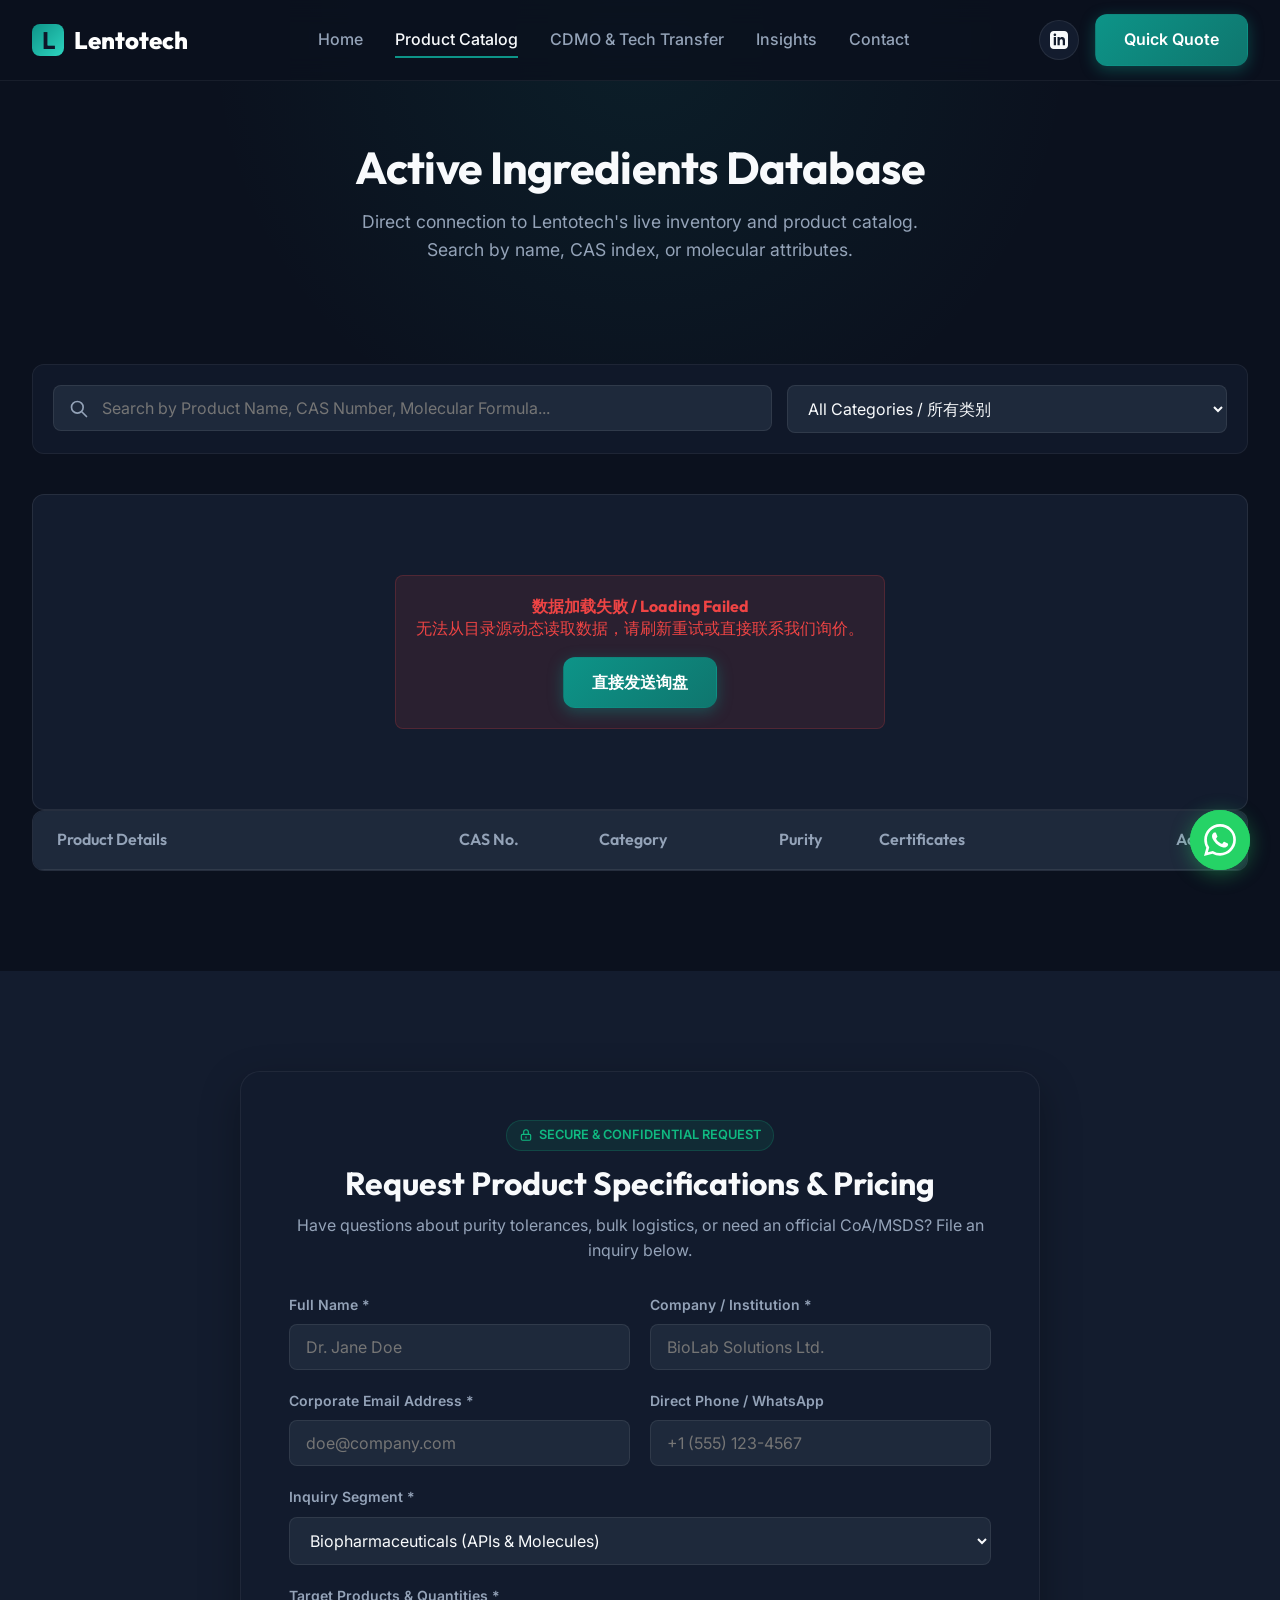
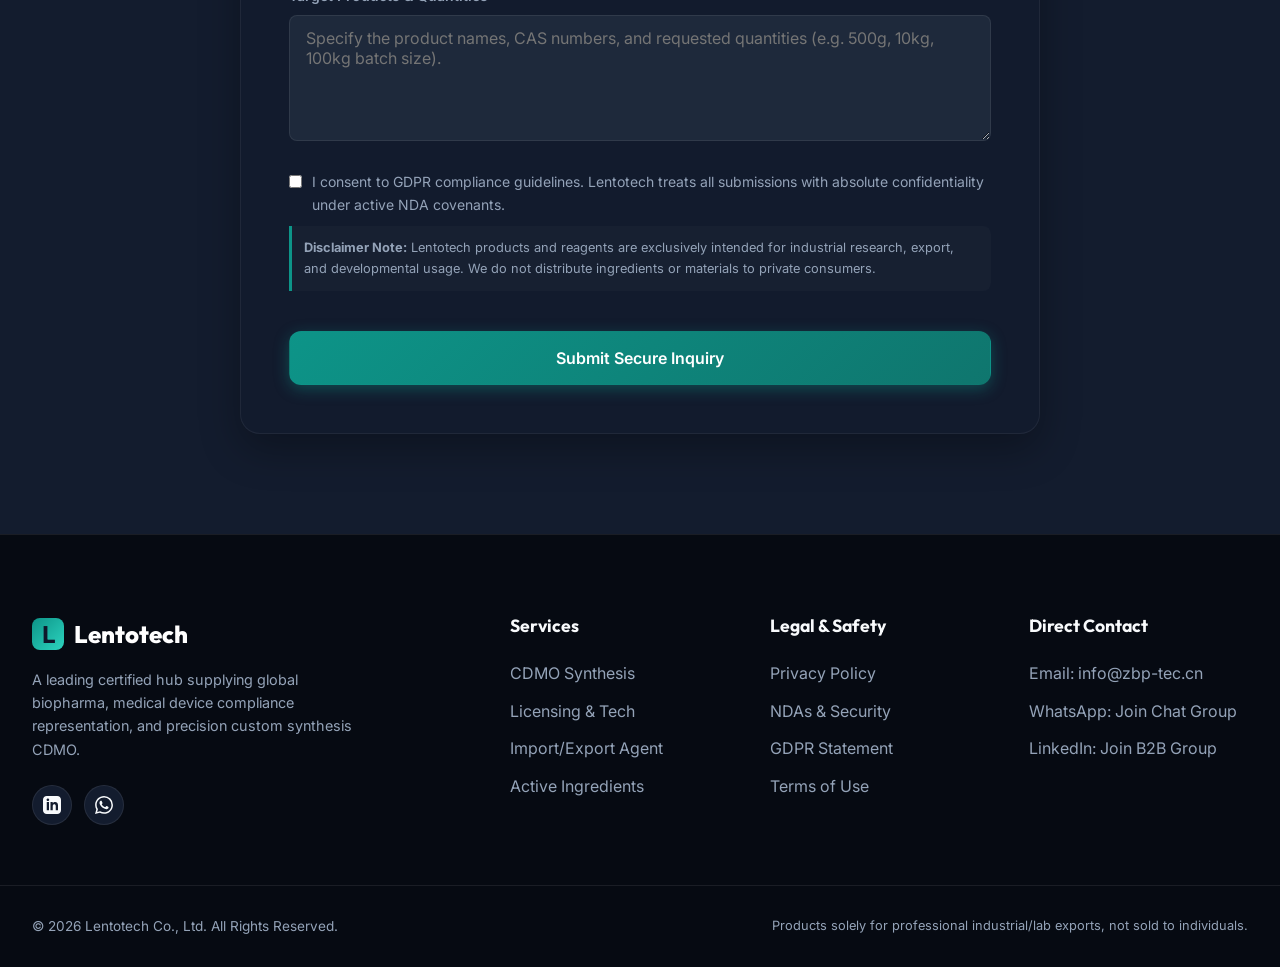
==== products.html @ 9d91bf09 "Add files via upload" ====
<!DOCTYPE html>
<html lang="en">
<head>
  <meta charset="UTF-8">
  <meta name="viewport" content="width=device-width, initial-scale=1.0">
  
  <!-- Primary SEO Meta Tags -->
  <title>Product Catalog | Search CAS &amp; Biological Raw Materials | Lentotech</title>
  <meta name="description" content="Browse and search Lentotech's real-time product database. Search by CAS number, molecular formula, or category for pharmaceutical, cosmetic, and medical device raw materials.">
  <meta name="keywords" content="Lentotech, CAS Search, Chemical Catalog, Peptide purity, cGMP cosmetic ingredients, raw materials FDA CE, biological active ingredients database">
  
  <!-- CSS Stylesheet -->
  <link rel="stylesheet" href="style.css">
</head>
<body>

  <!-- Header / Navigation -->
  <header class="header">
    <div class="container nav-container">
      <a href="index.html" class="logo">
        <div class="logo-icon">L</div>
        <span>Lentotech</span>
      </a>
      
      <button class="hamburger" aria-label="Toggle menu">
        <span></span>
        <span></span>
        <span></span>
      </button>
      
      <nav class="nav-menu">
        <a href="index.html" class="nav-link">Home</a>
        <a href="products.html" class="nav-link active">Product Catalog</a>
        <a href="cdmo.html" class="nav-link">CDMO &amp; Tech Transfer</a>
        <a href="index.html#news-section" class="nav-link">Insights</a>
        <a href="#contact-section" class="nav-link">Contact</a>
      </nav>
      
      <div class="nav-cta">
        <a href="https://www.linkedin.com/groups/14606553/" target="_blank" class="social-icon" title="Join LinkedIn Group">
          <svg fill="currentColor" viewBox="0 0 24 24" xmlns="http://www.w3.org/2000/svg">
            <path d="M19 0h-14c-2.761 0-5 2.239-5 5v14c0 2.761 2.239 5 5 5h14c2.762 0 5-2.239 5-5v-14c0-2.761-2.238-5-5-5zm-11 19h-3v-11h3v11zm-1.5-12.268c-.966 0-1.75-.779-1.75-1.75s.784-1.75 1.75-1.75 1.75.779 1.75 1.75-.784 1.75-1.75 1.75zm13.5 12.268h-3v-5.604c0-3.368-4-3.113-4 0v5.604h-3v-11h3v1.765c1.396-2.586 7-2.777 7 2.476v6.759z"/>
          </svg>
        </a>
        <a href="#contact-section" class="btn btn-primary">Quick Quote</a>
      </div>
    </div>
  </header>

  <!-- Title Section -->
  <section class="hero" style="padding: 140px 0 60px 0; background: radial-gradient(circle at 50% 10%, rgba(13, 148, 136, 0.1) 0%, transparent 60%);">
    <div class="container">
      <h1 class="hero-title" style="font-size: 2.8rem; margin-bottom: 12px;">Active Ingredients Database</h1>
      <p class="hero-subtitle" style="font-size: 1.1rem; max-width: 600px;">Direct connection to Lentotech's live inventory and product catalog. Search by name, CAS index, or molecular attributes.</p>
    </div>
  </section>

  <!-- Interactive Catalog Section -->
  <section class="section" style="padding-top: 0;">
    <div class="container">
      
      <!-- Search & Filters Container -->
      <div class="product-search-bar">
        <div class="search-input-wrap">
          <svg fill="none" stroke="currentColor" stroke-width="2" viewBox="0 0 24 24" xmlns="http://www.w3.org/2000/svg">
            <path stroke-linecap="round" stroke-linejoin="round" d="M21 21l-6-6m2-5a7 7 0 11-14 0 7 7 0 0114 0z"></path>
          </svg>
          <input type="text" id="product-search" class="form-input" placeholder="Search by Product Name, CAS Number, Molecular Formula...">
        </div>
        
        <select id="product-category" class="filter-select">
          <option value="">All Categories / 所有类别</option>
          <!-- Dynamic Options loaded by JS -->
        </select>
      </div>

      <!-- Spinner Loader while fetching CSV -->
      <div id="catalog-loading" class="loading-box" style="background: var(--bg-secondary); border-radius: var(--radius-md); border: 1px solid var(--border-color);">
        <div class="spinner"></div>
        <p>Syncing product database with Google Sheets...</p>
      </div>

      <!-- Main Render Table -->
      <div class="products-table-container">
        <table class="products-table" id="product-catalog">
          <thead>
            <tr>
              <th style="min-width: 220px;">Product Details</th>
              <th style="width: 140px;">CAS No.</th>
              <th style="width: 180px;">Category</th>
              <th style="width: 100px;">Purity</th>
              <th style="min-width: 160px;">Certificates</th>
              <th style="width: 100px; text-align: right;">Action</th>
            </tr>
          </thead>
          <tbody id="products-tbody">
            <!-- Dynamically Rendered by JS -->
          </tbody>
        </table>
      </div>

      <!-- Fallback static HTML inside <noscript> tag for SEO bot indexing -->
      <noscript>
        <div style="margin-top: 40px; padding: 20px; background: rgba(255, 255, 255, 0.02); border-radius: var(--radius-md); border: 1px dashed var(--border-color);">
          <h3 style="color:var(--accent-teal-light); margin-bottom: 15px;">SEO Directory Index (Noscript Fallback)</h3>
          <table class="products-table">
            <thead>
              <tr>
                <th>Product Name</th>
                <th>CAS Number</th>
                <th>Typical Purity</th>
                <th>Certifications</th>
              </tr>
            </thead>
            <tbody>
              <tr>
                <td>Hyaluronic Acid (Oligo)</td>
                <td>9004-61-9</td>
                <td>98.5%+</td>
                <td>GMP / ISO 13485</td>
              </tr>
              <tr>
                <td>Ascorbic Acid Peptide Derivative</td>
                <td>129499-78-1</td>
                <td>99.0%+</td>
                <td>Cosmetic / CE</td>
              </tr>
              <tr>
                <td>Centella Asiatica Total Triterpenes</td>
                <td>84696-21-9</td>
                <td>95%+ HPLC</td>
                <td>ISO / GMP</td>
              </tr>
              <tr>
                <td>Recombinant Collagen Peptide</td>
                <td>9007-34-5</td>
                <td>98.0%+</td>
                <td>ISO13485 / FDA Medical</td>
              </tr>
            </tbody>
          </table>
        </div>
      </noscript>

    </div>
  </section>

  <!-- Quick Inquiry Box for Products -->
  <section class="section section-alt" id="contact-section">
    <div class="container">
      <div class="inquiry-box">
        <div class="form-title-group">
          <span class="confidential-badge">
            <svg style="width: 14px; height: 14px;" fill="none" stroke="currentColor" stroke-width="2" viewBox="0 0 24 24" xmlns="http://www.w3.org/2000/svg"><path stroke-linecap="round" stroke-linejoin="round" d="M12 15v2m-6 4h12a2 2 0 002-2v-6a2 2 0 00-2-2H6a2 2 0 00-2 2v6a2 2 0 002 2zm10-10V7a4 4 0 00-8 0v4h8z"></path></svg>
            Secure &amp; Confidential Request
          </span>
          <h2 style="font-size:2rem; margin-bottom:10px;">Request Product Specifications &amp; Pricing</h2>
          <p style="color:var(--text-muted);">Have questions about purity tolerances, bulk logistics, or need an official CoA/MSDS? File an inquiry below.</p>
        </div>
        
        <form id="inquiry-form" action="https://formspree.io/f/placeholder" method="POST">
          <div class="form-grid">
            <div class="form-group">
              <label class="form-label" for="contact-name">Full Name *</label>
              <input type="text" id="contact-name" name="name" class="form-input" required placeholder="Dr. Jane Doe">
            </div>
            <div class="form-group">
              <label class="form-label" for="contact-company">Company / Institution *</label>
              <input type="text" id="contact-company" name="company" class="form-input" required placeholder="BioLab Solutions Ltd.">
            </div>
            <div class="form-group">
              <label class="form-label" for="contact-email">Corporate Email Address *</label>
              <input type="email" id="contact-email" name="email" class="form-input" required placeholder="doe@company.com">
            </div>
            <div class="form-group">
              <label class="form-label" for="contact-phone">Direct Phone / WhatsApp</label>
              <input type="text" id="contact-phone" name="phone" class="form-input" placeholder="+1 (555) 123-4567">
            </div>
            <div class="form-group form-full">
              <label class="form-label" for="contact-segment">Inquiry Segment *</label>
              <select id="contact-segment" name="segment" class="filter-select" style="width: 100%;" required>
                <option value="Biopharmaceuticals">Biopharmaceuticals (APIs &amp; Molecules)</option>
                <option value="Cosmetic Ingredients">Cosmetic Bioactive Raw Ingredients</option>
                <option value="Medical Devices">Medical Devices (OEM/ODM)</option>
                <option value="Import/Export Agency Services">Import / Export &amp; Custom Agent</option>
              </select>
            </div>
            <div class="form-group form-full">
              <label class="form-label" for="contact-message">Target Products &amp; Quantities *</label>
              <textarea id="contact-message" name="message" class="form-input" rows="5" required placeholder="Specify the product names, CAS numbers, and requested quantities (e.g. 500g, 10kg, 100kg batch size)."></textarea>
            </div>
            
            <div class="form-full">
              <label class="form-checkbox-label">
                <input type="checkbox" id="gdpr-agreement" required>
                <span>I consent to GDPR compliance guidelines. Lentotech treats all submissions with absolute confidentiality under active NDA covenants.</span>
              </label>
              
              <div class="disclaimer-note">
                <strong>Disclaimer Note:</strong> Lentotech products and reagents are exclusively intended for industrial research, export, and developmental usage. We do not distribute ingredients or materials to private consumers.
              </div>
            </div>
            
            <div class="form-full" style="text-align: center; margin-top: 20px;">
              <button type="submit" class="btn btn-primary" style="width: 100%; padding: 16px;">
                Submit Secure Inquiry
              </button>
            </div>
          </div>
        </form>
      </div>
    </div>
  </section>

  <!-- Footer -->
  <footer class="footer">
    <div class="container footer-grid">
      <div class="footer-brand">
        <a href="index.html" class="logo" style="margin-bottom:15px;">
          <div class="logo-icon">L</div>
          <span>Lentotech</span>
        </a>
        <p>A leading certified hub supplying global biopharma, medical device compliance representation, and precision custom synthesis CDMO.</p>
        <div class="social-links">
          <a href="https://www.linkedin.com/groups/14606553/" target="_blank" class="social-icon" aria-label="LinkedIn">
            <svg fill="currentColor" viewBox="0 0 24 24" xmlns="http://www.w3.org/2000/svg"><path d="M19 0h-14c-2.761 0-5 2.239-5 5v14c0 2.761 2.239 5 5 5h14c2.762 0 5-2.239 5-5v-14c0-2.761-2.238-5-5-5zm-11 19h-3v-11h3v11zm-1.5-12.268c-.966 0-1.75-.779-1.75-1.75s.784-1.75 1.75-1.75 1.75.779 1.75 1.75-.784 1.75-1.75 1.75zm13.5 12.268h-3v-5.604c0-3.368-4-3.113-4 0v5.604h-3v-11h3v1.765c1.396-2.586 7-2.777 7 2.476v6.759z"/></svg>
          </a>
          <a href="https://chat.whatsapp.com/D2ij4kMatiy4s5UUDO7pHd" target="_blank" class="social-icon" aria-label="WhatsApp">
            <svg fill="currentColor" viewBox="0 0 24 24" xmlns="http://www.w3.org/2000/svg"><path d="M17.472 14.382c-.297-.149-1.758-.867-2.03-.967-.273-.099-.471-.148-.67.15-.197.297-.767.966-.94 1.164-.173.199-.347.223-.644.075-.297-.15-1.255-.463-2.39-1.475-.883-.788-1.48-1.761-1.653-2.059-.173-.297-.018-.458.13-.606.134-.133.298-.347.446-.52.149-.174.198-.298.298-.497.099-.198.05-.371-.025-.52-.075-.149-.669-1.612-.916-2.207-.242-.579-.487-.5-.669-.51-.173-.008-.371-.01-.57-.01-.198 0-.52.074-.792.372-.272.297-1.04 1.016-1.04 2.479 0 1.462 1.065 2.875 1.213 3.074.149.198 2.096 3.2 5.077 4.487.709.306 1.262.489 1.694.625.712.227 1.36.195 1.871.118.571-.085 1.758-.719 2.006-1.413.248-.694.248-1.289.173-1.413-.074-.124-.272-.198-.57-.347m-5.421 7.403h-.004a9.87 9.87 0 01-5.031-1.378l-.361-.214-3.741.982.998-3.648-.235-.374a9.86 9.86 0 01-1.51-5.26c.001-5.45 4.436-9.884 9.888-9.884 2.64 0 5.122 1.03 6.988 2.898a9.825 9.825 0 012.893 6.994c-.003 5.45-4.437 9.884-9.885 9.884m8.413-18.297A11.815 11.815 0 0012.05 0C5.495 0 .16 5.335.157 11.892c0 2.096.547 4.142 1.588 5.945L0 24l6.335-1.662c1.746.953 3.71 1.458 5.704 1.459h.005c6.554 0 11.89-5.335 11.893-11.893a11.821 11.821 0 00-3.48-8.413z"/></svg>
          </a>
        </div>
      </div>
      
      <div class="footer-col">
        <h4>Services</h4>
        <ul>
          <li><a href="cdmo.html">CDMO Synthesis</a></li>
          <li><a href="cdmo.html#pipeline-section">Licensing &amp; Tech</a></li>
          <li><a href="index.html#contact-section">Import/Export Agent</a></li>
          <li><a href="products.html">Active Ingredients</a></li>
        </ul>
      </div>
      
      <div class="footer-col">
        <h4>Legal &amp; Safety</h4>
        <ul>
          <li><a href="#contact-section">Privacy Policy</a></li>
          <li><a href="#contact-section">NDAs &amp; Security</a></li>
          <li><a href="#contact-section">GDPR Statement</a></li>
          <li><a href="#contact-section">Terms of Use</a></li>
        </ul>
      </div>
      
      <div class="footer-col">
        <h4>Direct Contact</h4>
        <ul>
          <li>Email: <a href="javascript:void(0)" data-email-decode="text">Loading...</a></li>
          <li>WhatsApp: <a href="https://chat.whatsapp.com/D2ij4kMatiy4s5UUDO7pHd" target="_blank">Join Chat Group</a></li>
          <li>LinkedIn: <a href="https://www.linkedin.com/groups/14606553/" target="_blank">Join B2B Group</a></li>
        </ul>
      </div>
    </div>
    
    <div class="container footer-bottom">
      <div>&copy; 2026 Lentotech Co., Ltd. All Rights Reserved.</div>
      <div class="footer-legal-links">
        <span style="font-size:0.8rem; color:var(--text-muted);">Products solely for professional industrial/lab exports, not sold to individuals.</span>
      </div>
    </div>
  </footer>

  <!-- WhatsApp Floating widget -->
  <a href="https://chat.whatsapp.com/D2ij4kMatiy4s5UUDO7pHd" target="_blank" class="whatsapp-widget" title="Join WhatsApp Channel" aria-label="WhatsApp Chat Link">
    <svg fill="currentColor" viewBox="0 0 24 24" xmlns="http://www.w3.org/2000/svg">
      <path d="M17.472 14.382c-.297-.149-1.758-.867-2.03-.967-.273-.099-.471-.148-.67.15-.197.297-.767.966-.94 1.164-.173.199-.347.223-.644.075-.297-.15-1.255-.463-2.39-1.475-.883-.788-1.48-1.761-1.653-2.059-.173-.297-.018-.458.13-.606.134-.133.298-.347.446-.52.149-.174.198-.298.298-.497.099-.198.05-.371-.025-.52-.075-.149-.669-1.612-.916-2.207-.242-.579-.487-.5-.669-.51-.173-.008-.371-.01-.57-.01-.198 0-.52.074-.792.372-.272.297-1.04 1.016-1.04 2.479 0 1.462 1.065 2.875 1.213 3.074.149.198 2.096 3.2 5.077 4.487.709.306 1.262.489 1.694.625.712.227 1.36.195 1.871.118.571-.085 1.758-.719 2.006-1.413.248-.694.248-1.289.173-1.413-.074-.124-.272-.198-.57-.347m-5.421 7.403h-.004a9.87 9.87 0 01-5.031-1.378l-.361-.214-3.741.982.998-3.648-.235-.374a9.86 9.86 0 01-1.51-5.26c.001-5.45 4.436-9.884 9.888-9.884 2.64 0 5.122 1.03 6.988 2.898a9.825 9.825 0 012.893 6.994c-.003 5.45-4.437 9.884-9.885 9.884m8.413-18.297A11.815 11.815 0 0012.05 0C5.495 0 .16 5.335.157 11.892c0 2.096.547 4.142 1.588 5.945L0 24l6.335-1.662c1.746.953 3.71 1.458 5.704 1.459h.005c6.554 0 11.89-5.335 11.893-11.893a11.821 11.821 0 00-3.48-8.413z"/>
    </svg>
  </a>

  <!-- Integration Logic JS -->
  <script src="app.js"></script>
</body>
</html>
---- style.css ----
@import url('https://fonts.googleapis.com/css2?family=Inter:wght@300;400;500;600;700&family=Outfit:wght@400;500;600;700;800&display=swap');

/* --- Design Tokens & CSS Variables --- */
:root {
  /* Color Palette */
  --bg-primary: #0b111e;      /* Deep obsidian space blue */
  --bg-secondary: #131c2e;    /* Sleek slate blue */
  --bg-tertiary: #1e293b;     /* Slate gray-blue */
  --accent-teal: #0d9488;     /* Biotech Teal */
  --accent-teal-glow: rgba(13, 148, 136, 0.4);
  --accent-teal-light: #2dd4bf;
  --text-main: #f8fafc;       /* Crisp white/gray */
  --text-muted: #94a3b8;      /* Slate-400 */
  --text-dark: #0f172a;       /* Slate-900 */
  --border-color: rgba(255, 255, 255, 0.08);
  --glass-bg: rgba(19, 28, 46, 0.7);
  --glass-border: rgba(255, 255, 255, 0.06);
  --glass-shadow: rgba(0, 0, 0, 0.3);
  
  /* Status Colors */
  --success: #10b981;
  --info: #3b82f6;
  --warning: #f59e0b;
  --danger: #ef4444;

  /* Typography */
  --font-display: 'Outfit', 'Inter', system-ui, sans-serif;
  --font-body: 'Inter', system-ui, sans-serif;
  
  /* Layout & Spacing */
  --radius-sm: 8px;
  --radius-md: 12px;
  --radius-lg: 20px;
  --transition-smooth: all 0.3s cubic-bezier(0.4, 0, 0.2, 1);
  --max-width: 1280px;
}

/* --- Base Resets & Global Styles --- */
* {
  margin: 0;
  padding: 0;
  box-sizing: border-box;
}

html {
  scroll-behavior: smooth;
  font-family: var(--font-body);
  background-color: var(--bg-primary);
  color: var(--text-main);
  line-height: 1.6;
}

body {
  overflow-x: hidden;
}

a {
  color: inherit;
  text-decoration: none;
  transition: var(--transition-smooth);
}

button, input, select, textarea {
  font-family: inherit;
  font-size: inherit;
}

ul {
  list-style: none;
}

.container {
  width: 100%;
  max-width: var(--max-width);
  margin: 0 auto;
  padding: 0 2rem;
}

/* --- Typography Helpers --- */
h1, h2, h3, h4, h5, h6 {
  font-family: var(--font-display);
  font-weight: 700;
  line-height: 1.25;
}

.gradient-text {
  background: linear-gradient(135deg, #ffffff 30%, var(--accent-teal-light) 100%);
  -webkit-background-clip: text;
  -webkit-text-fill-color: transparent;
}

/* --- Navigation Header --- */
.header {
  position: fixed;
  top: 0;
  left: 0;
  width: 100%;
  z-index: 1000;
  background: rgba(11, 17, 30, 0.85);
  backdrop-filter: blur(12px);
  -webkit-backdrop-filter: blur(12px);
  border-bottom: 1px solid var(--glass-border);
  transition: var(--transition-smooth);
}

.header.scrolled {
  background: var(--bg-primary);
  box-shadow: 0 4px 20px rgba(0, 0, 0, 0.4);
}

.nav-container {
  display: flex;
  justify-content: space-between;
  align-items: center;
  height: 80px;
}

.logo {
  display: flex;
  align-items: center;
  gap: 10px;
  font-family: var(--font-display);
  font-size: 1.5rem;
  font-weight: 800;
  color: #fff;
}

.logo-icon {
  width: 32px;
  height: 32px;
  background: linear-gradient(135deg, var(--accent-teal), var(--accent-teal-light));
  border-radius: var(--radius-sm);
  display: flex;
  align-items: center;
  justify-content: center;
  color: var(--text-dark);
  font-weight: bold;
}

.nav-menu {
  display: flex;
  gap: 2rem;
}

.nav-link {
  font-weight: 500;
  color: var(--text-muted);
  position: relative;
  padding: 5px 0;
}

.nav-link::after {
  content: '';
  position: absolute;
  bottom: 0;
  left: 0;
  width: 0;
  height: 2px;
  background-color: var(--accent-teal);
  transition: var(--transition-smooth);
}

.nav-link:hover, .nav-link.active {
  color: var(--text-main);
}

.nav-link:hover::after, .nav-link.active::after {
  width: 100%;
}

.nav-cta {
  display: flex;
  align-items: center;
  gap: 1rem;
}

/* --- Buttons --- */
.btn {
  display: inline-flex;
  align-items: center;
  justify-content: center;
  padding: 0.75rem 1.75rem;
  border-radius: var(--radius-md);
  font-weight: 600;
  cursor: pointer;
  transition: var(--transition-smooth);
  border: 1px solid transparent;
}

.btn-primary {
  background: linear-gradient(135deg, var(--accent-teal), #0f766e);
  color: #fff;
  box-shadow: 0 4px 15px var(--accent-teal-glow);
}

.btn-primary:hover {
  transform: translateY(-2px);
  box-shadow: 0 6px 20px rgba(13, 148, 136, 0.6);
}

.btn-secondary {
  background: transparent;
  border: 1px solid var(--border-color);
  color: var(--text-main);
}

.btn-secondary:hover {
  background: var(--bg-secondary);
  border-color: var(--text-muted);
  transform: translateY(-2px);
}

/* --- Hero Section --- */
.hero {
  padding: 180px 0 100px 0;
  background: radial-gradient(circle at 80% 20%, rgba(13, 148, 136, 0.15) 0%, transparent 50%),
              radial-gradient(circle at 10% 80%, rgba(59, 130, 246, 0.08) 0%, transparent 40%);
  position: relative;
  text-align: center;
}

.hero-tag {
  display: inline-block;
  padding: 6px 16px;
  background: rgba(13, 148, 136, 0.1);
  border: 1px solid rgba(13, 148, 136, 0.2);
  border-radius: 50px;
  color: var(--accent-teal-light);
  font-size: 0.875rem;
  font-weight: 600;
  margin-bottom: 20px;
  letter-spacing: 0.05em;
  text-transform: uppercase;
}

.hero-title {
  font-size: 3.5rem;
  max-width: 900px;
  margin: 0 auto 24px auto;
  letter-spacing: -0.02em;
}

.hero-subtitle {
  font-size: 1.25rem;
  color: var(--text-muted);
  max-width: 700px;
  margin: 0 auto 40px auto;
}

.hero-ctas {
  display: flex;
  justify-content: center;
  gap: 1.5rem;
}

/* --- Trust / Certification Banner --- */
.trust-banner {
  background: var(--bg-secondary);
  border-y: 1px solid var(--border-color);
  padding: 30px 0;
  margin-bottom: 80px;
}

.trust-wrapper {
  display: flex;
  justify-content: space-around;
  align-items: center;
  flex-wrap: wrap;
  gap: 20px;
  opacity: 0.85;
}

.trust-item {
  display: flex;
  align-items: center;
  gap: 10px;
  font-family: var(--font-display);
  font-weight: 600;
  font-size: 1.1rem;
  color: var(--text-main);
}

.trust-item svg {
  width: 24px;
  height: 24px;
  color: var(--accent-teal-light);
}

/* --- Sections General --- */
.section {
  padding: 100px 0;
}

.section-alt {
  background-color: var(--bg-secondary);
}

.section-header {
  text-align: center;
  max-width: 700px;
  margin: 0 auto 60px auto;
}

.section-title {
  font-size: 2.5rem;
  margin-bottom: 16px;
}

.section-desc {
  color: var(--text-muted);
  font-size: 1.1rem;
}

/* --- Grid Cards Layout --- */
.card-grid {
  display: grid;
  grid-template-columns: repeat(auto-fit, minmax(350px, 1fr));
  gap: 2rem;
}

.segment-card {
  background: var(--glass-bg);
  border: 1px solid var(--glass-border);
  box-shadow: 0 10px 30px var(--glass-shadow);
  border-radius: var(--radius-lg);
  padding: 40px;
  transition: var(--transition-smooth);
  display: flex;
  flex-direction: column;
  height: 100%;
  position: relative;
  overflow: hidden;
  backdrop-filter: blur(10px);
}

.segment-card::before {
  content: '';
  position: absolute;
  top: 0;
  left: 0;
  width: 100%;
  height: 4px;
  background: linear-gradient(90deg, var(--accent-teal), var(--accent-teal-light));
  opacity: 0;
  transition: var(--transition-smooth);
}

.segment-card:hover {
  transform: translateY(-8px);
  border-color: rgba(13, 148, 136, 0.3);
  box-shadow: 0 15px 35px rgba(0, 0, 0, 0.4), 0 0 20px rgba(13, 148, 136, 0.1);
}

.segment-card:hover::before {
  opacity: 1;
}

.card-icon {
  width: 54px;
  height: 54px;
  background: rgba(13, 148, 136, 0.1);
  border: 1px solid rgba(13, 148, 136, 0.2);
  border-radius: var(--radius-md);
  display: flex;
  align-items: center;
  justify-content: center;
  color: var(--accent-teal-light);
  margin-bottom: 24px;
}

.card-icon svg {
  width: 28px;
  height: 28px;
}

.segment-card h3 {
  font-size: 1.4rem;
  margin-bottom: 12px;
}

.segment-card p {
  color: var(--text-muted);
  margin-bottom: 24px;
  flex-grow: 1;
}

.card-link {
  color: var(--accent-teal-light);
  font-weight: 600;
  display: inline-flex;
  align-items: center;
  gap: 8px;
}

.card-link:hover svg {
  transform: translateX(4px);
}

.card-link svg {
  width: 16px;
  height: 16px;
  transition: var(--transition-smooth);
}

/* --- Pipeline Visualizer --- */
.pipeline-container {
  background: var(--glass-bg);
  border: 1px solid var(--glass-border);
  border-radius: var(--radius-lg);
  padding: 40px;
  overflow-x: auto;
}

.pipeline-header {
  display: grid;
  grid-template-columns: 180px 180px 1fr;
  padding-bottom: 20px;
  border-bottom: 2px solid var(--border-color);
  font-family: var(--font-display);
  font-weight: 700;
  color: var(--text-muted);
  font-size: 0.95rem;
  letter-spacing: 0.05em;
  text-transform: uppercase;
  min-width: 750px;
}

.pipeline-stages-header {
  display: grid;
  grid-template-columns: repeat(4, 1fr);
  text-align: center;
}

.pipeline-row {
  display: grid;
  grid-template-columns: 180px 180px 1fr;
  align-items: center;
  padding: 24px 0;
  border-bottom: 1px solid var(--border-color);
  min-width: 750px;
}

.pipeline-row:last-child {
  border-bottom: none;
}

.pipeline-code {
  font-family: var(--font-display);
  font-weight: 600;
  color: var(--text-main);
}

.pipeline-ind {
  color: var(--text-muted);
  font-size: 0.9rem;
}

.pipeline-stages-bar {
  display: grid;
  grid-template-columns: repeat(4, 1fr);
  gap: 8px;
  height: 14px;
}

.stage-cell {
  position: relative;
  background-color: var(--bg-tertiary);
  border-radius: 50px;
  overflow: hidden;
  transition: var(--transition-smooth);
}

.stage-progress {
  height: 100%;
  background: linear-gradient(90deg, var(--accent-teal), var(--accent-teal-light));
  border-radius: 50px;
  width: 0; /* Animated dynamically or via inline styles */
  box-shadow: 0 0 10px var(--accent-teal-glow);
}

.stage-tooltip {
  position: absolute;
  top: -32px;
  left: 50%;
  transform: translateX(-50%);
  background: var(--text-main);
  color: var(--text-dark);
  font-size: 0.75rem;
  padding: 4px 8px;
  border-radius: 4px;
  font-weight: 600;
  opacity: 0;
  visibility: hidden;
  transition: var(--transition-smooth);
  pointer-events: none;
  white-space: nowrap;
}

.stage-cell:hover .stage-tooltip {
  opacity: 1;
  visibility: visible;
  top: -38px;
}

/* --- Forms & Captcha/GDPR --- */
.inquiry-box {
  background: var(--glass-bg);
  border: 1px solid var(--glass-border);
  box-shadow: 0 15px 40px var(--glass-shadow);
  border-radius: var(--radius-lg);
  padding: 48px;
  max-width: 800px;
  margin: 0 auto;
  backdrop-filter: blur(15px);
}

.form-title-group {
  margin-bottom: 30px;
  text-align: center;
}

.confidential-badge {
  display: inline-flex;
  align-items: center;
  gap: 6px;
  font-size: 0.8rem;
  font-weight: 600;
  background: rgba(16, 185, 129, 0.1);
  color: #10b981;
  border: 1px solid rgba(16, 185, 129, 0.2);
  padding: 4px 12px;
  border-radius: 50px;
  margin-bottom: 12px;
  text-transform: uppercase;
}

.form-grid {
  display: grid;
  grid-template-columns: repeat(2, 1fr);
  gap: 20px;
}

.form-full {
  grid-column: span 2;
}

.form-group {
  display: flex;
  flex-direction: column;
  gap: 8px;
}

.form-label {
  font-size: 0.875rem;
  font-weight: 600;
  color: var(--text-muted);
}

.form-input {
  background: var(--bg-tertiary);
  border: 1px solid var(--border-color);
  border-radius: var(--radius-sm);
  color: var(--text-main);
  padding: 12px 16px;
  transition: var(--transition-smooth);
}

.form-input:focus {
  outline: none;
  border-color: var(--accent-teal-light);
  box-shadow: 0 0 0 3px var(--accent-teal-glow);
}

.form-checkbox-label {
  display: flex;
  align-items: flex-start;
  gap: 10px;
  font-size: 0.875rem;
  color: var(--text-muted);
  cursor: pointer;
  margin-top: 10px;
}

.form-checkbox-label input[type="checkbox"] {
  margin-top: 4px;
  accent-color: var(--accent-teal);
}

.disclaimer-note {
  font-size: 0.8rem;
  color: var(--text-muted);
  background: rgba(255, 255, 255, 0.02);
  border-left: 3px solid var(--accent-teal);
  padding: 12px;
  border-radius: 0 var(--radius-sm) var(--radius-sm) 0;
  margin-top: 10px;
}

/* --- Product Dynamic Portal Styles --- */
.product-search-bar {
  display: flex;
  gap: 15px;
  margin-bottom: 40px;
  background: var(--glass-bg);
  padding: 20px;
  border-radius: var(--radius-md);
  border: 1px solid var(--glass-border);
  flex-wrap: wrap;
}

.search-input-wrap {
  flex-grow: 2;
  min-width: 250px;
  position: relative;
}

.search-input-wrap svg {
  position: absolute;
  left: 16px;
  top: 50%;
  transform: translateY(-50%);
  width: 20px;
  height: 20px;
  color: var(--text-muted);
}

.search-input-wrap input {
  width: 100%;
  padding-left: 48px;
}

.filter-select {
  flex-grow: 1;
  min-width: 150px;
  background-color: var(--bg-tertiary);
  color: var(--text-main);
  border: 1px solid var(--border-color);
  padding: 12px 16px;
  border-radius: var(--radius-sm);
  outline: none;
  cursor: pointer;
  transition: var(--transition-smooth);
}

.filter-select:focus {
  border-color: var(--accent-teal-light);
}

.products-table-container {
  overflow-x: auto;
  border-radius: var(--radius-md);
  border: 1px solid var(--border-color);
  background: var(--bg-secondary);
}

.products-table {
  width: 100%;
  border-collapse: collapse;
  text-align: left;
}

.products-table th, .products-table td {
  padding: 16px 24px;
  border-bottom: 1px solid var(--border-color);
}

.products-table th {
  background-color: var(--bg-tertiary);
  font-family: var(--font-display);
  font-weight: 600;
  color: var(--text-muted);
}

.products-table tr:hover {
  background-color: rgba(255, 255, 255, 0.02);
}

.cas-badge {
  font-family: monospace;
  font-size: 0.85rem;
  background-color: var(--bg-tertiary);
  color: var(--text-main);
  padding: 2px 8px;
  border-radius: 4px;
  border: 1px solid var(--border-color);
}

.purity-badge {
  font-weight: 600;
  color: var(--accent-teal-light);
}

.cert-pill {
  font-size: 0.75rem;
  font-weight: 700;
  background-color: rgba(59, 130, 246, 0.1);
  color: var(--info);
  border: 1px solid rgba(59, 130, 246, 0.2);
  padding: 2px 8px;
  border-radius: 50px;
  margin-right: 4px;
}

.cert-pill.gmp {
  background-color: rgba(16, 185, 129, 0.1);
  color: var(--success);
  border-color: rgba(16, 185, 129, 0.2);
}

/* --- Blogger RSS News Cards --- */
.news-grid {
  display: grid;
  grid-template-columns: repeat(auto-fit, minmax(300px, 1fr));
  gap: 2rem;
}

.news-card {
  background: var(--glass-bg);
  border: 1px solid var(--glass-border);
  border-radius: var(--radius-md);
  overflow: hidden;
  transition: var(--transition-smooth);
  display: flex;
  flex-direction: column;
}

.news-card:hover {
  transform: translateY(-5px);
  border-color: rgba(13, 148, 136, 0.2);
}

.news-img {
  width: 100%;
  height: 180px;
  object-fit: cover;
  background: var(--bg-tertiary);
}

.news-content {
  padding: 24px;
  display: flex;
  flex-direction: column;
  flex-grow: 1;
}

.news-date {
  font-size: 0.8rem;
  color: var(--text-muted);
  margin-bottom: 8px;
}

.news-card h3 {
  font-size: 1.2rem;
  margin-bottom: 12px;
  line-height: 1.4;
}

.news-card p {
  font-size: 0.9rem;
  color: var(--text-muted);
  margin-bottom: 20px;
  flex-grow: 1;
}

/* --- WhatsApp Floating Button & Communities --- */
.whatsapp-widget {
  position: fixed;
  bottom: 30px;
  right: 30px;
  width: 60px;
  height: 60px;
  background-color: #25d366;
  border-radius: 50%;
  display: flex;
  align-items: center;
  justify-content: center;
  color: white;
  box-shadow: 0 4px 20px rgba(37, 211, 102, 0.4);
  z-index: 999;
  cursor: pointer;
  transition: var(--transition-smooth);
}

.whatsapp-widget:hover {
  transform: scale(1.1) rotate(10deg);
  box-shadow: 0 6px 24px rgba(37, 211, 102, 0.6);
}

.whatsapp-widget svg {
  width: 32px;
  height: 32px;
}

/* Pulse Ring Animation */
.whatsapp-widget::after {
  content: '';
  position: absolute;
  width: 100%;
  height: 100%;
  background-color: #25d366;
  border-radius: 50%;
  z-index: -1;
  animation: pulse-ring 2s infinite;
}

@keyframes pulse-ring {
  0% {
    transform: scale(0.95);
    opacity: 0.8;
  }
  50% {
    opacity: 0.3;
  }
  100% {
    transform: scale(1.5);
    opacity: 0;
  }
}

/* --- Footer --- */
.footer {
  background-color: #060a12;
  border-top: 1px solid var(--border-color);
  padding: 80px 0 30px 0;
  color: var(--text-muted);
}

.footer-grid {
  display: grid;
  grid-template-columns: 2fr repeat(3, 1fr);
  gap: 40px;
  margin-bottom: 60px;
}

.footer-brand {
  max-width: 320px;
}

.footer-brand .logo {
  margin-bottom: 20px;
}

.footer-brand p {
  font-size: 0.9rem;
  margin-bottom: 24px;
}

.social-links {
  display: flex;
  gap: 12px;
}

.social-icon {
  width: 40px;
  height: 40px;
  background-color: var(--bg-secondary);
  border: 1px solid var(--border-color);
  border-radius: 50%;
  display: flex;
  align-items: center;
  justify-content: center;
  color: var(--text-main);
  transition: var(--transition-smooth);
}

.social-icon:hover {
  background-color: var(--accent-teal);
  color: white;
  transform: translateY(-3px);
}

.social-icon svg {
  width: 18px;
  height: 18px;
}

.footer-col h4 {
  color: var(--text-main);
  font-size: 1.1rem;
  margin-bottom: 24px;
}

.footer-col ul {
  display: flex;
  flex-direction: column;
  gap: 12px;
}

.footer-col a:hover {
  color: var(--accent-teal-light);
  padding-left: 4px;
}

.footer-bottom {
  border-top: 1px solid var(--border-color);
  padding-top: 30px;
  display: flex;
  justify-content: space-between;
  align-items: center;
  flex-wrap: wrap;
  gap: 20px;
  font-size: 0.85rem;
}

.footer-legal-links {
  display: flex;
  gap: 20px;
}

/* --- Mobile Menu & Adaptability --- */
.hamburger {
  display: none;
  flex-direction: column;
  gap: 6px;
  cursor: pointer;
  background: none;
  border: none;
}

.hamburger span {
  width: 28px;
  height: 3px;
  background-color: var(--text-main);
  border-radius: 3px;
  transition: var(--transition-smooth);
}

/* Loading States & Messages */
.loading-box {
  display: flex;
  flex-direction: column;
  align-items: center;
  justify-content: center;
  padding: 60px;
  gap: 16px;
}

.spinner {
  width: 40px;
  height: 40px;
  border: 4px solid var(--border-color);
  border-top-color: var(--accent-teal-light);
  border-radius: 50%;
  animation: spin 1s infinite linear;
}

@keyframes spin {
  to { transform: rotate(360deg); }
}

.error-message {
  padding: 20px;
  background: rgba(239, 68, 68, 0.1);
  border: 1px solid rgba(239, 68, 68, 0.2);
  color: var(--danger);
  border-radius: var(--radius-sm);
  text-align: center;
  max-width: 500px;
  margin: 20px auto;
}

@media (max-width: 992px) {
  .footer-grid {
    grid-template-columns: 1fr 1fr;
  }
}

@media (max-width: 768px) {
  .hero-title {
    font-size: 2.5rem;
  }
  
  .hamburger {
    display: flex;
  }
  
  .nav-menu {
    position: fixed;
    top: 80px;
    left: -100%;
    width: 100%;
    height: calc(100vh - 80px);
    background-color: var(--bg-primary);
    flex-direction: column;
    align-items: center;
    padding: 40px 0;
    gap: 30px;
    transition: var(--transition-smooth);
    border-top: 1px solid var(--border-color);
  }
  
  .nav-menu.active {
    left: 0;
  }
  
  .nav-cta {
    display: none; /* Can merge in mobile menu if needed */
  }
  
  .form-grid {
    grid-template-columns: 1fr;
  }
  
  .form-full {
    grid-column: span 1;
  }
}
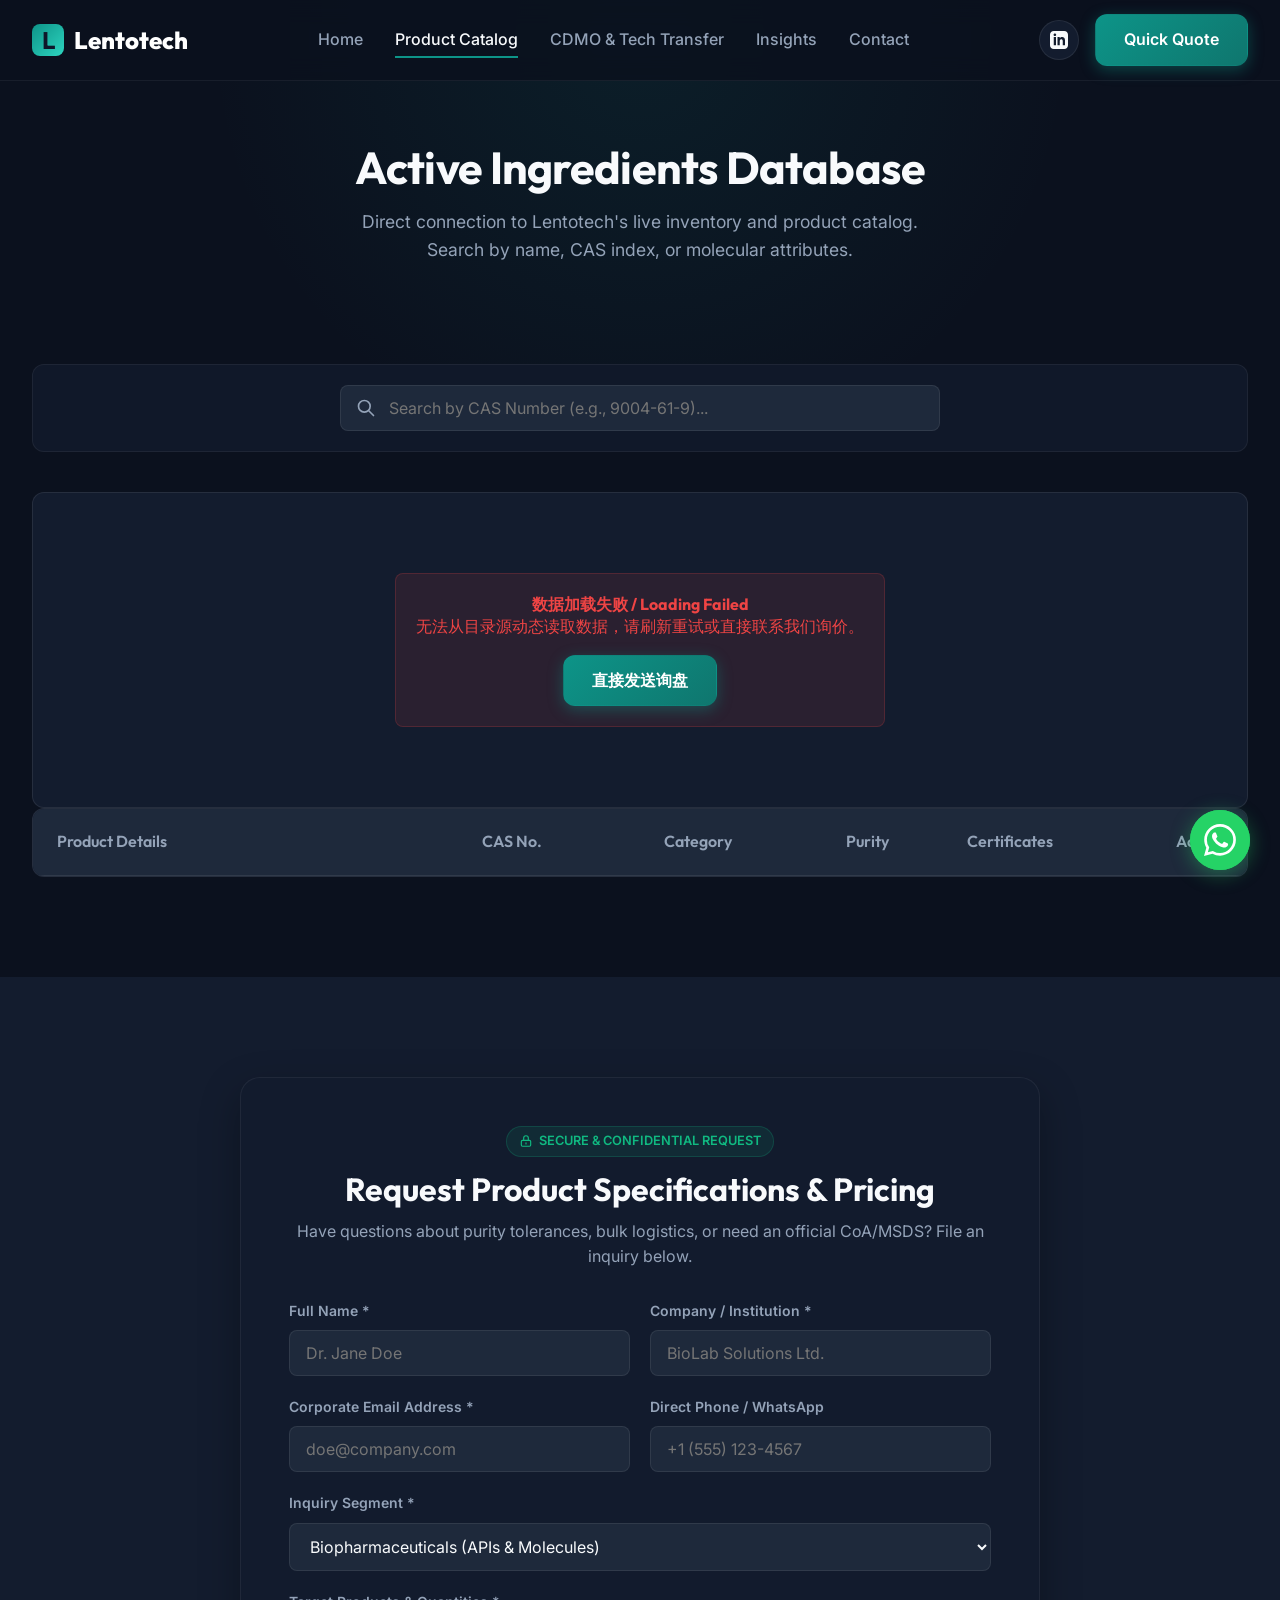
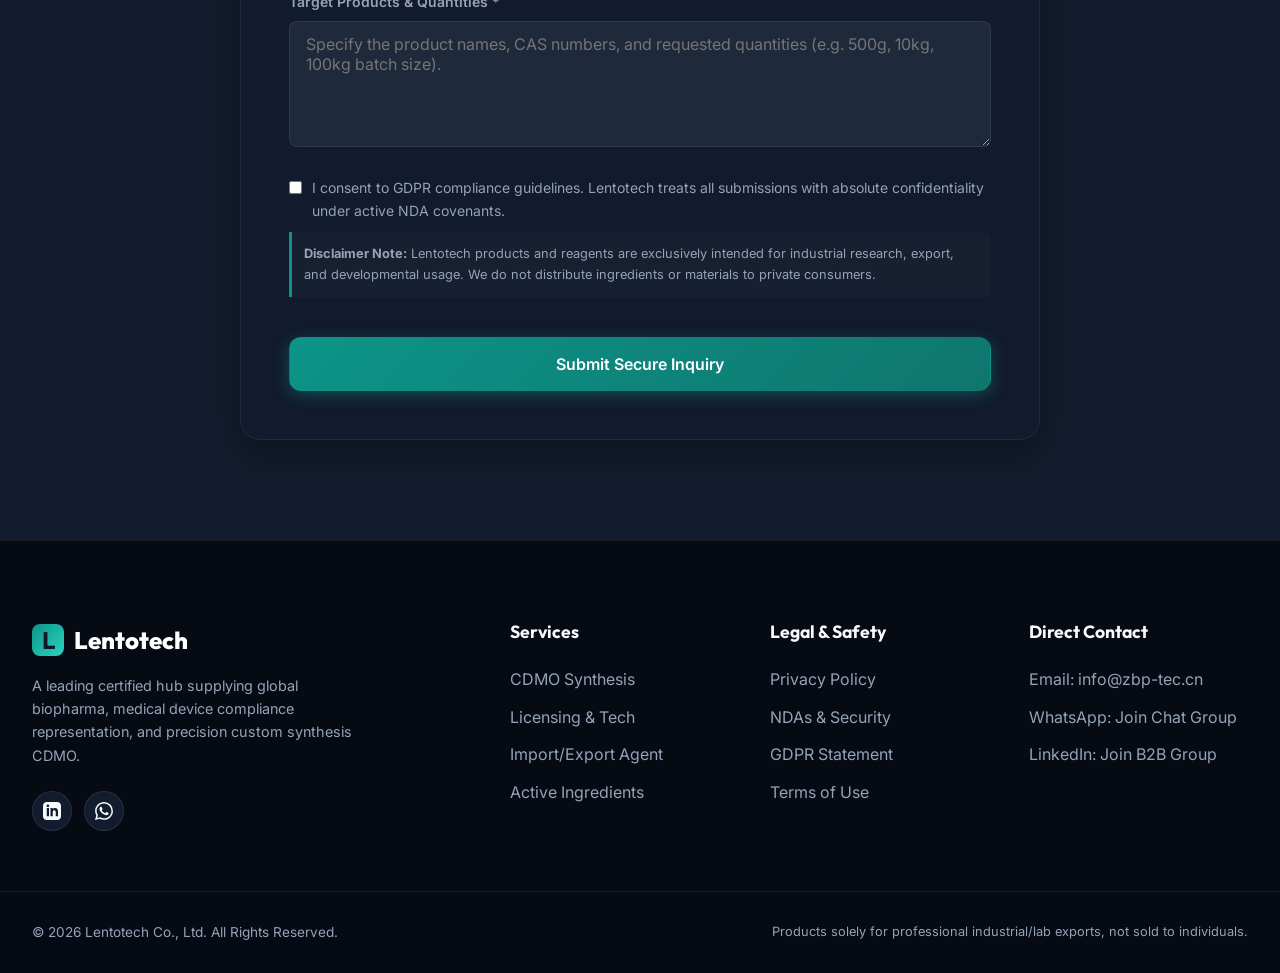
==== commit 7d163121: "Add files via upload" ====
--- a/products.html
+++ b/products.html
@@ -59,19 +59,14 @@
   <section class="section" style="padding-top: 0;">
     <div class="container">
       
-      <!-- Search & Filters Container -->
-      <div class="product-search-bar">
-        <div class="search-input-wrap">
+      <!-- Search & Filters Container (CAS Only) -->
+      <div class="product-search-bar" style="justify-content: center;">
+        <div class="search-input-wrap" style="max-width: 600px; width: 100%;">
           <svg fill="none" stroke="currentColor" stroke-width="2" viewBox="0 0 24 24" xmlns="http://www.w3.org/2000/svg">
             <path stroke-linecap="round" stroke-linejoin="round" d="M21 21l-6-6m2-5a7 7 0 11-14 0 7 7 0 0114 0z"></path>
           </svg>
-          <input type="text" id="product-search" class="form-input" placeholder="Search by Product Name, CAS Number, Molecular Formula...">
-        </div>
-        
-        <select id="product-category" class="filter-select">
-          <option value="">All Categories / 所有类别</option>
-          <!-- Dynamic Options loaded by JS -->
-        </select>
+          <input type="text" id="product-search" class="form-input" placeholder="Search by CAS Number (e.g., 9004-61-9)...">
+        </div>
       </div>
 
       <!-- Spinner Loader while fetching CSV -->
@@ -85,12 +80,12 @@
         <table class="products-table" id="product-catalog">
           <thead>
             <tr>
-              <th style="min-width: 220px;">Product Details</th>
-              <th style="width: 140px;">CAS No.</th>
-              <th style="width: 180px;">Category</th>
-              <th style="width: 100px;">Purity</th>
-              <th style="min-width: 160px;">Certificates</th>
-              <th style="width: 100px; text-align: right;">Action</th>
+              <th style="width: 35%; min-width: 250px;">Product Details</th>
+              <th style="width: 15%; min-width: 130px;">CAS No.</th>
+              <th style="width: 15%; min-width: 130px;">Category</th>
+              <th style="width: 10%; min-width: 90px;">Purity</th>
+              <th style="width: 15%; min-width: 160px;">Certificates</th>
+              <th style="width: 10%; text-align: right; min-width: 90px;">Action</th>
             </tr>
           </thead>
           <tbody id="products-tbody">
--- a/style.css
+++ b/style.css
@@ -660,8 +660,9 @@
 }
 
 .products-table th, .products-table td {
-  padding: 16px 24px;
+  padding: 20px 24px;
   border-bottom: 1px solid var(--border-color);
+  vertical-align: middle; /* Align text to center vertically */
 }
 
 .products-table th {
@@ -671,8 +672,13 @@
   color: var(--text-muted);
 }
 
+.products-table tr {
+  transition: var(--transition-smooth);
+}
+
 .products-table tr:hover {
   background-color: rgba(255, 255, 255, 0.02);
+  box-shadow: inset 3px 0 0 var(--accent-teal-light); /* Hover alignment glow */
 }
 
 .cas-badge {
@@ -683,11 +689,13 @@
   padding: 2px 8px;
   border-radius: 4px;
   border: 1px solid var(--border-color);
+  white-space: nowrap; /* Prevent CAS wrapping */
 }
 
 .purity-badge {
   font-weight: 600;
   color: var(--accent-teal-light);
+  white-space: nowrap; /* Prevent purity wrapping */
 }
 
 .cert-pill {
@@ -699,6 +707,7 @@
   padding: 2px 8px;
   border-radius: 50px;
   margin-right: 4px;
+  white-space: nowrap; /* Prevent badge wrapping */
 }
 
 .cert-pill.gmp {
@@ -707,11 +716,95 @@
   border-color: rgba(16, 185, 129, 0.2);
 }
 
-/* --- Blogger RSS News Cards --- */
-.news-grid {
-  display: grid;
-  grid-template-columns: repeat(auto-fit, minmax(300px, 1fr));
+/* --- Blogger RSS News Cards & Carousel --- */
+.carousel-container {
+  position: relative;
+  display: flex;
+  align-items: center;
+  gap: 20px;
+  margin-top: 40px;
+  width: 100%;
+}
+
+.carousel-track-wrapper {
+  overflow: hidden;
+  width: 100%;
+  border-radius: var(--radius-lg);
+  padding: 10px 0; /* Add slight padding for hover scale space */
+}
+
+.carousel-track {
+  display: flex;
   gap: 2rem;
+  transition: transform 0.5s cubic-bezier(0.4, 0, 0.2, 1);
+  width: 100%;
+}
+
+.carousel-slide {
+  flex: 0 0 calc(33.333% - 1.333rem); /* 3 cards visible on desktop */
+  min-width: 280px;
+  transition: var(--transition-smooth);
+}
+
+@media (max-width: 992px) {
+  .carousel-slide {
+    flex: 0 0 calc(50% - 1rem); /* 2 cards visible on tablet */
+  }
+}
+
+@media (max-width: 768px) {
+  .carousel-slide {
+    flex: 0 0 100%; /* 1 card visible on mobile */
+  }
+}
+
+.carousel-btn {
+  background: var(--glass-bg);
+  border: 1px solid var(--glass-border);
+  color: var(--text-main);
+  width: 50px;
+  height: 50px;
+  border-radius: 50%;
+  display: flex;
+  align-items: center;
+  justify-content: center;
+  cursor: pointer;
+  z-index: 10;
+  transition: var(--transition-smooth);
+  flex-shrink: 0;
+  backdrop-filter: blur(10px);
+}
+
+.carousel-btn:hover {
+  background: var(--accent-teal);
+  border-color: var(--accent-teal);
+  transform: scale(1.1);
+}
+
+.carousel-btn svg {
+  width: 24px;
+  height: 24px;
+}
+
+.carousel-dots {
+  display: flex;
+  justify-content: center;
+  gap: 10px;
+  margin-top: 30px;
+}
+
+.carousel-dot {
+  width: 10px;
+  height: 10px;
+  border-radius: 50%;
+  background: var(--bg-tertiary);
+  cursor: pointer;
+  transition: var(--transition-smooth);
+}
+
+.carousel-dot.active {
+  background: var(--accent-teal-light);
+  transform: scale(1.3);
 }
 
 .news-card {
@@ -722,6 +815,7 @@
   transition: var(--transition-smooth);
   display: flex;
   flex-direction: column;
+  height: 100%;
 }
 
 .news-card:hover {
@@ -933,6 +1027,7 @@
   justify-content: center;
   padding: 60px;
   gap: 16px;
+  width: 100%;
 }
 
 .spinner {
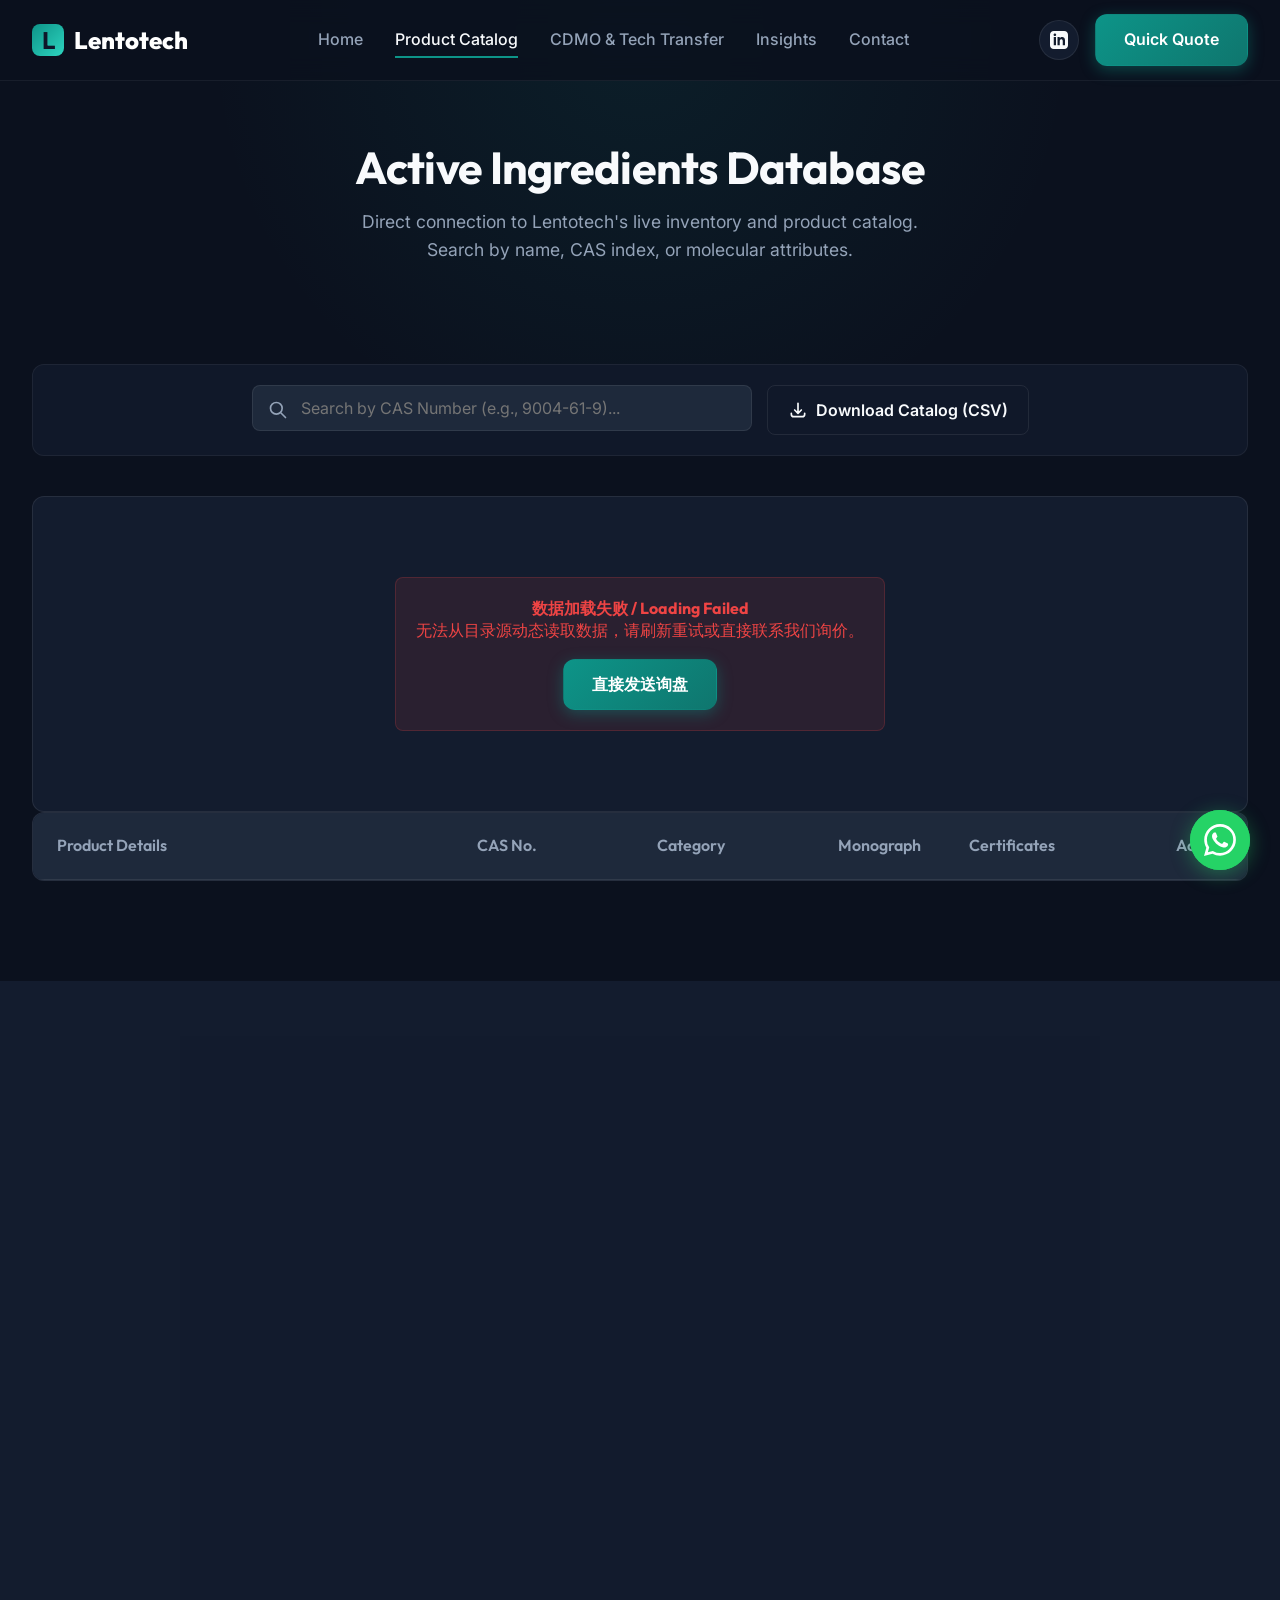
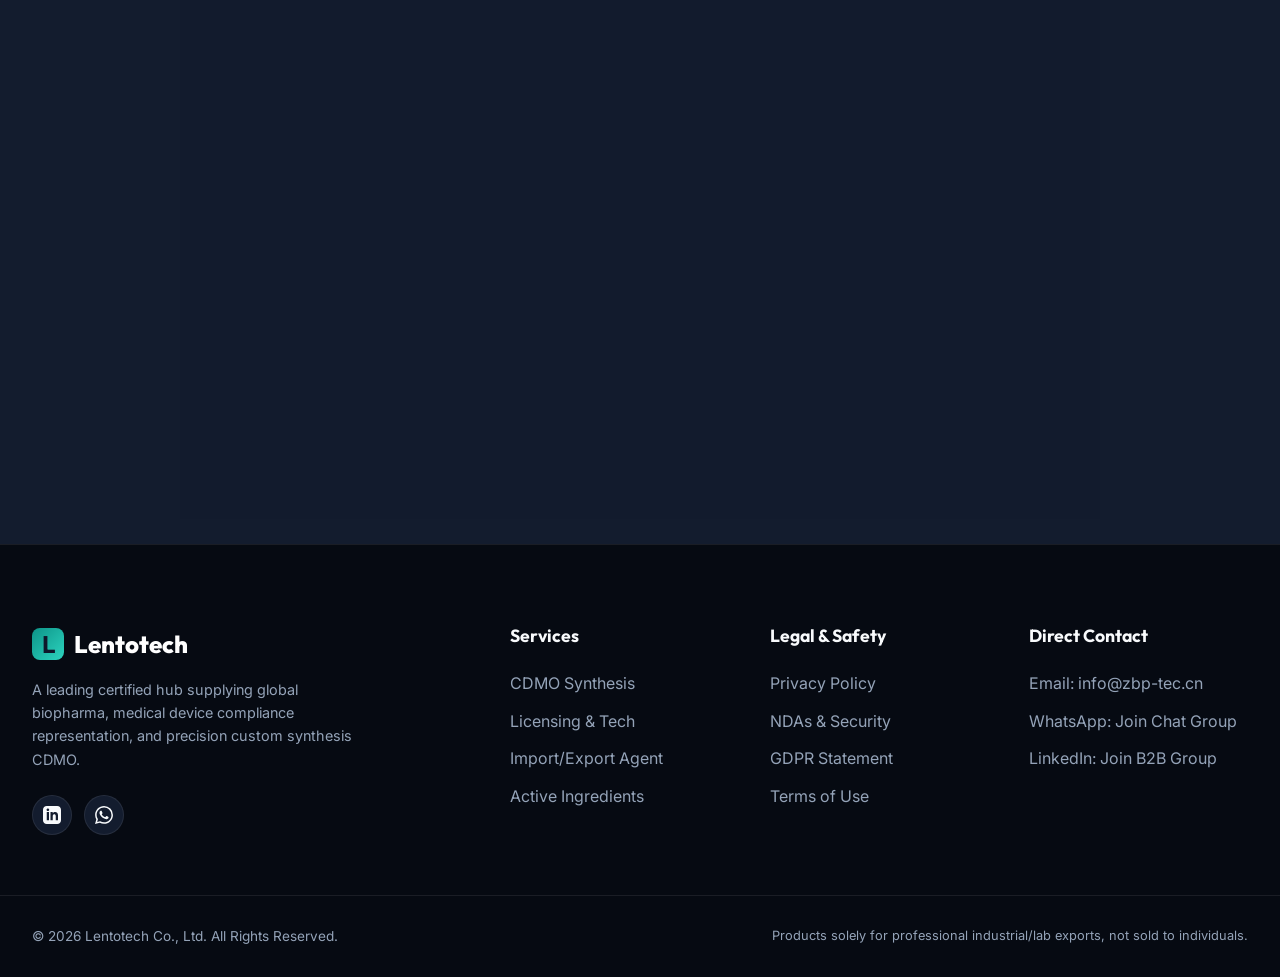
==== commit c3398fcf: "Add files via upload" ====
--- a/products.html
+++ b/products.html
@@ -59,14 +59,21 @@
   <section class="section" style="padding-top: 0;">
     <div class="container">
       
-      <!-- Search & Filters Container (CAS Only) -->
-      <div class="product-search-bar" style="justify-content: center;">
-        <div class="search-input-wrap" style="max-width: 600px; width: 100%;">
+      <!-- Search & Filters Container (CAS Only + Download) -->
+      <div class="product-search-bar" style="justify-content: center; gap: 15px; flex-wrap: wrap;">
+        <div class="search-input-wrap" style="max-width: 500px; width: 100%; margin: 0;">
           <svg fill="none" stroke="currentColor" stroke-width="2" viewBox="0 0 24 24" xmlns="http://www.w3.org/2000/svg">
             <path stroke-linecap="round" stroke-linejoin="round" d="M21 21l-6-6m2-5a7 7 0 11-14 0 7 7 0 0114 0z"></path>
           </svg>
           <input type="text" id="product-search" class="form-input" placeholder="Search by CAS Number (e.g., 9004-61-9)...">
         </div>
+        
+        <button id="download-catalog-btn" class="btn btn-secondary" style="height: 50px; display: flex; align-items: center; gap: 8px; font-weight: 600; padding: 0 20px; border-radius: var(--radius-sm); white-space: nowrap;">
+          <svg fill="none" stroke="currentColor" stroke-width="2" viewBox="0 0 24 24" xmlns="http://www.w3.org/2000/svg" style="width: 20px; height: 20px;">
+            <path stroke-linecap="round" stroke-linejoin="round" d="M4 16v1a3 3 0 003 3h10a3 3 0 003-3v-1m-4-4l-4 4m0 0l-4-4m4 4V4"></path>
+          </svg>
+          Download Catalog (CSV)
+        </button>
       </div>
 
       <!-- Spinner Loader while fetching CSV -->
@@ -83,7 +90,7 @@
               <th style="width: 35%; min-width: 250px;">Product Details</th>
               <th style="width: 15%; min-width: 130px;">CAS No.</th>
               <th style="width: 15%; min-width: 130px;">Category</th>
-              <th style="width: 10%; min-width: 90px;">Purity</th>
+              <th style="width: 10%; min-width: 90px;">Monograph</th>
               <th style="width: 15%; min-width: 160px;">Certificates</th>
               <th style="width: 10%; text-align: right; min-width: 90px;">Action</th>
             </tr>
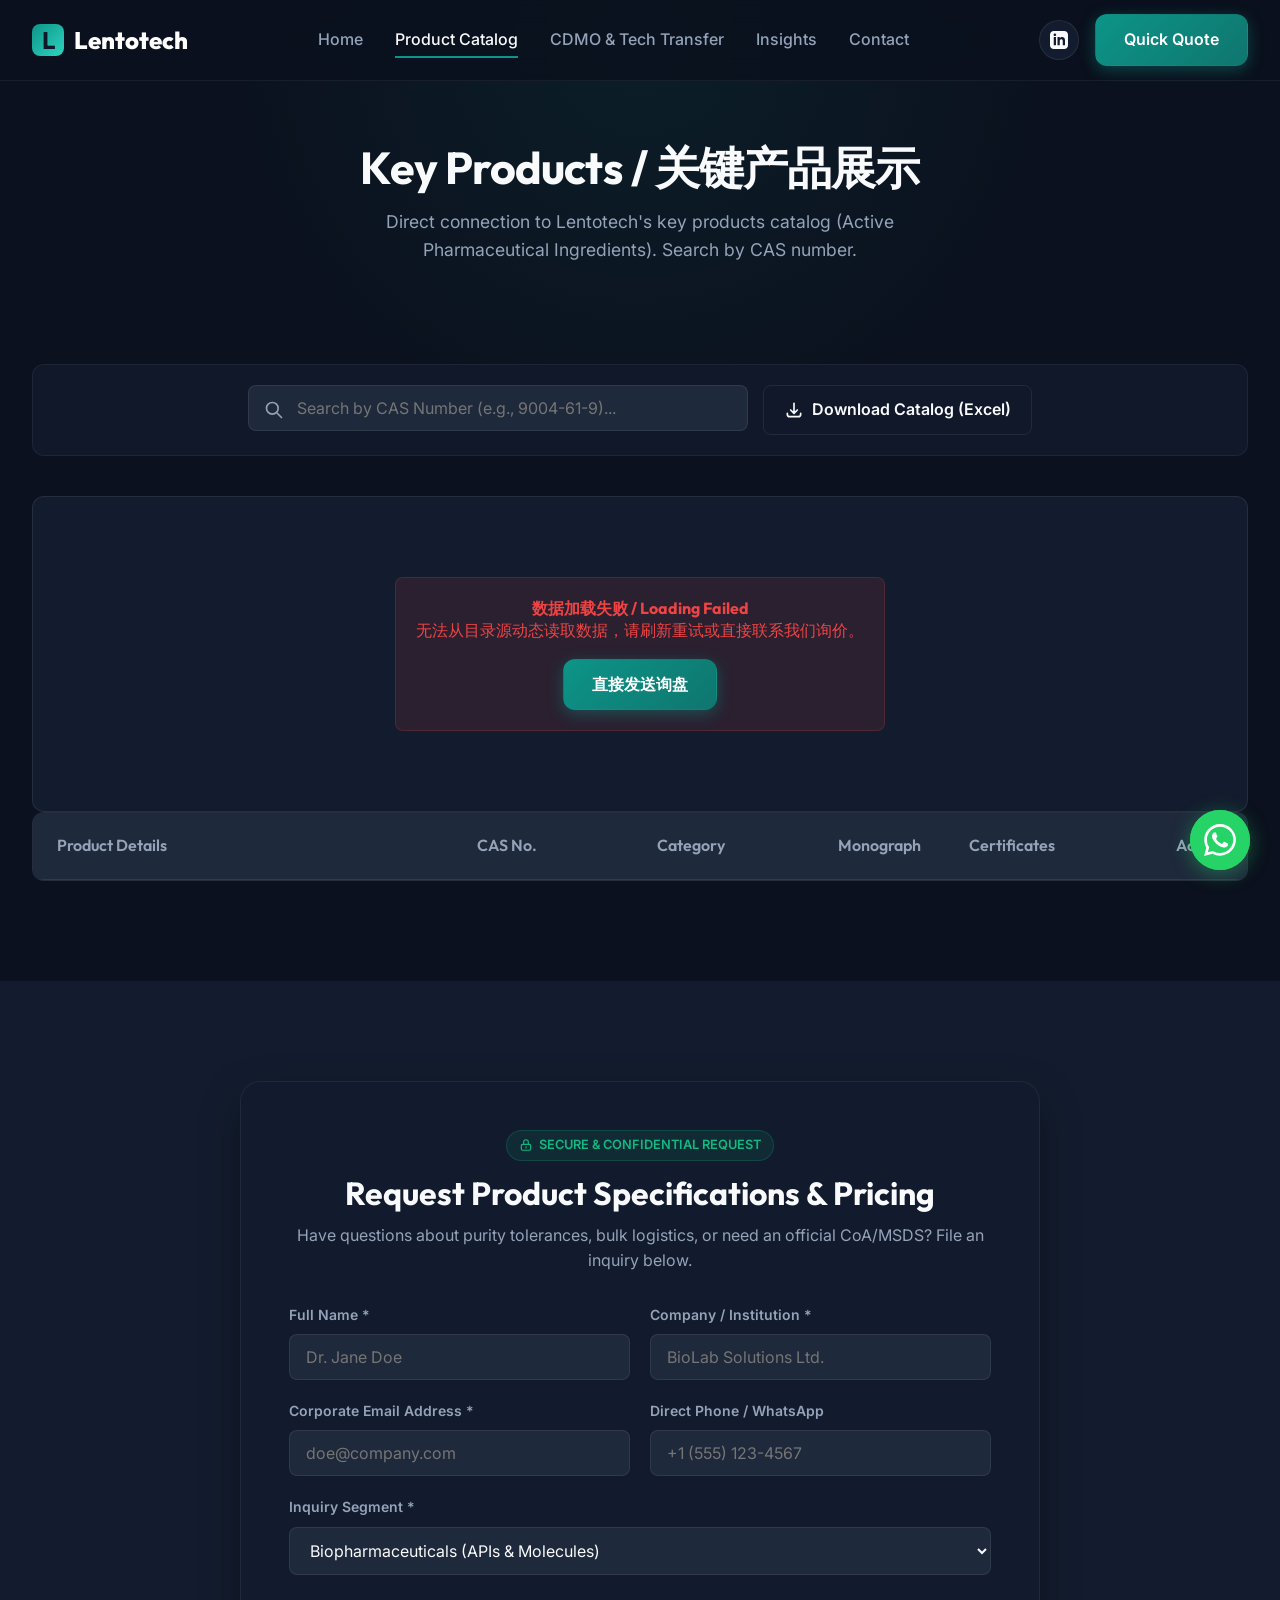
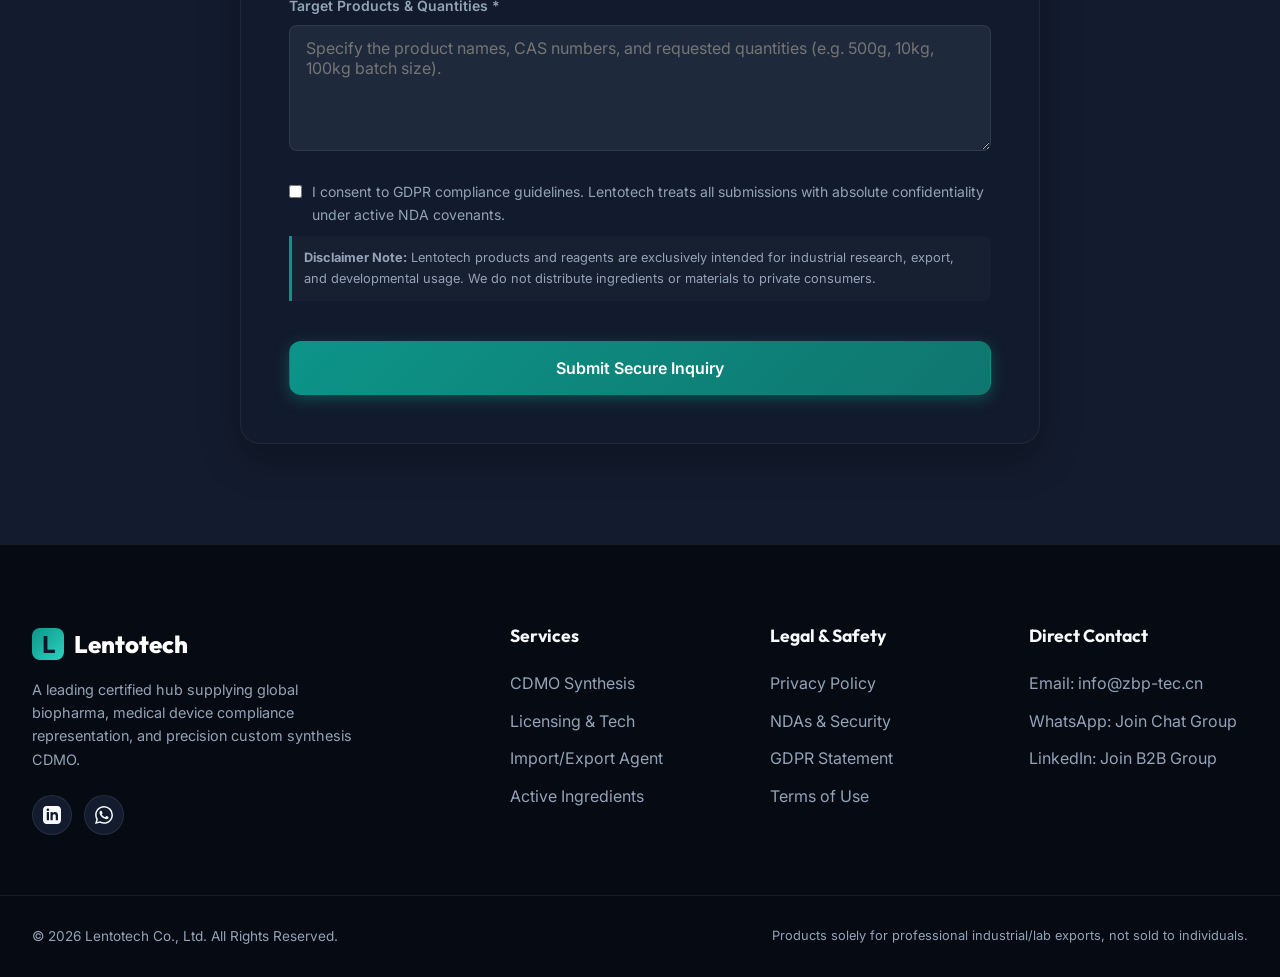
==== commit 067659be: "Add files via upload" ====
--- a/products.html
+++ b/products.html
@@ -50,8 +50,8 @@
   <!-- Title Section -->
   <section class="hero" style="padding: 140px 0 60px 0; background: radial-gradient(circle at 50% 10%, rgba(13, 148, 136, 0.1) 0%, transparent 60%);">
     <div class="container">
-      <h1 class="hero-title" style="font-size: 2.8rem; margin-bottom: 12px;">Active Ingredients Database</h1>
-      <p class="hero-subtitle" style="font-size: 1.1rem; max-width: 600px;">Direct connection to Lentotech's live inventory and product catalog. Search by name, CAS index, or molecular attributes.</p>
+      <h1 class="hero-title" style="font-size: 2.8rem; margin-bottom: 12px;">Key Products / 关键产品展示</h1>
+      <p class="hero-subtitle" style="font-size: 1.1rem; max-width: 600px;">Direct connection to Lentotech's key products catalog (Active Pharmaceutical Ingredients). Search by CAS number.</p>
     </div>
   </section>
 
@@ -68,12 +68,12 @@
           <input type="text" id="product-search" class="form-input" placeholder="Search by CAS Number (e.g., 9004-61-9)...">
         </div>
         
-        <button id="download-catalog-btn" class="btn btn-secondary" style="height: 50px; display: flex; align-items: center; gap: 8px; font-weight: 600; padding: 0 20px; border-radius: var(--radius-sm); white-space: nowrap;">
+        <a href="https://docs.google.com/spreadsheets/d/1sSMc7rmIx4xfWAFMpHZvSMM3_wB-xprPkBqVUnwSH1g/export?format=xlsx" target="_blank" class="btn btn-secondary" style="height: 50px; display: flex; align-items: center; gap: 8px; font-weight: 600; padding: 0 20px; border-radius: var(--radius-sm); white-space: nowrap; text-decoration: none;">
           <svg fill="none" stroke="currentColor" stroke-width="2" viewBox="0 0 24 24" xmlns="http://www.w3.org/2000/svg" style="width: 20px; height: 20px;">
             <path stroke-linecap="round" stroke-linejoin="round" d="M4 16v1a3 3 0 003 3h10a3 3 0 003-3v-1m-4-4l-4 4m0 0l-4-4m4 4V4"></path>
           </svg>
-          Download Catalog (CSV)
-        </button>
+          Download Catalog (Excel)
+        </a>
       </div>
 
       <!-- Spinner Loader while fetching CSV -->
